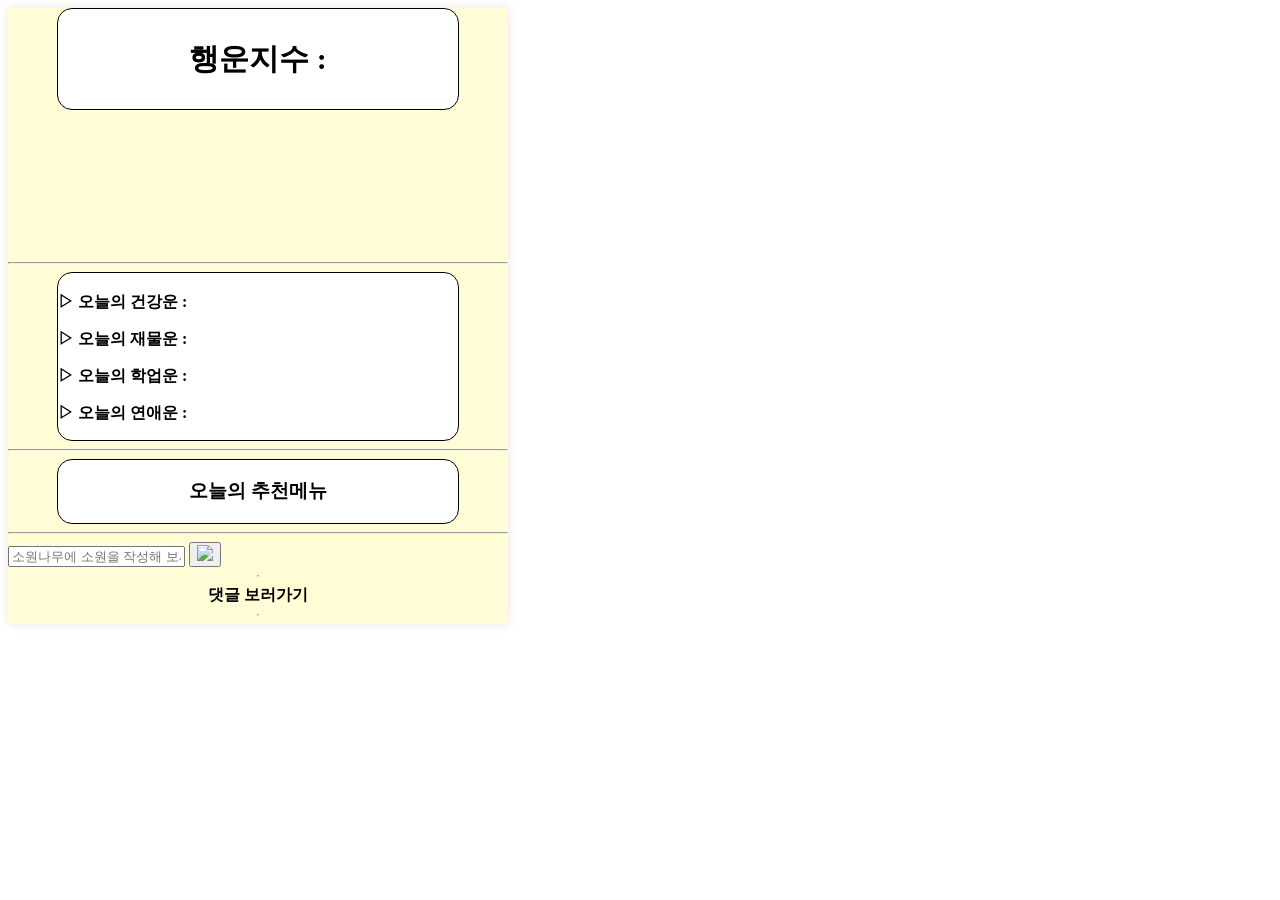
==== src/main/resources/templates/gameresult.html @ 648983e3 "first commit" ====
<!DOCTYPE html>
<html lang="en">
<head>
    <meta charset="UTF-8" />
    <title>TOPBALANCE - 게임 결과</title>
    <style>
        .result-container {
            display: flex;
            flex-direction: column;
            flex: 1;
            max-width: 500px;
            width: 100%;
            background-color: hsl(56, 100%, 92%);
            box-shadow: 0 0 10px rgba(0, 0, 0, 0.1);
            box-sizing: border-box;
            position: relative;
        }
        .total-luck {
            width: 80%;
            flex-direction: column;
            height: 100px;
            text-align: center;
            border: 1px solid black;
            border-radius: 15px;
            background-color: white;
            margin: auto;
        }
        .total-luck p {
            font-size: 30px;
            text-align: center;
            font-weight: bold;
        }

        .result-container a {
            margin: auto;
            text-decoration: none;
            color: black;
            font-weight: bold;
        }
        .result-container a:hover {
            color: orangered;
        }

        .trump {
            display: flex;
            justify-content: center;
            align-items: center;
        }
        .trump p {
            margin: 13px;
            width: 80px;
            height: 100px;
        }

        .trump p {
            display: flex;
            justify-content: center;
            align-items: center;
        }
        /*.trump-luck p {*/
        /*    margin: 0px 30px;*/
        /*    text-align: center;*/
        /*    font-weight: bold;*/
        /*}*/


        .luck-sentence {
            margin: auto;
            font-weight: bold;
            width: 80%;
            height: 100%;
            flex-direction: column;
            text-align: left;
            border: 1px solid black;
            border-radius: 15px;
            background-color: white;
        }
        .luck-sentence h3 {
            text-align: center;
        }

        .lucky-menu {
            margin: auto;
            font-weight: bold;
            width: 80%;
            height: 100%;
            flex-direction: column;
            text-align: left;
            border: 1px solid black;
            border-radius: 15px;
            background-color: white;
            text-align: center;
        }

        .lucky-menu img {
            width: 160px;
            height: 130px;
        }

        .wishinput {
            text-align: center;
            margin: auto;
        }
        .wishinput input {
            display: flex;
            border-radius: 15px;
            margin-right: 5px;
            background-color: lightgray;
            width: 300px;
            height: 30px;
            border: none;
        }
        .wishinput img {
            width: 15px;
            height: 15px;
        }
        .wishinput label {
            display: flex;
        }
    </style>
</head>
<body>

<div class="result-container">
    <form action="/gameresult" method="get" enctype="multipart/form-data">
        <div class="total-luck">
            <p>행운지수 :</p><p th:text="${totalScore}"></p>
        </div>

        <br />

        <div class="trump" th:each="${cardPath}">
            <p th:text="${cardPath.spadePath}"></p>
            <p th:text="${cardPath.cloverPath}"></p>
            <p th:text="${cardPath.heartPath}"></p>
            <p th:text="${cardPath.diamondPath}"></p>

        </div>

        <hr />

        <div class="luck-sentence">
            <h3><p th:text="${result['']}"></p></h3>
            <p>
                ▷ 오늘의 건강운 :<br />
            <p th:text="${result['C']}"></p>
            ▷ 오늘의 재물운 :<br />
            <p th:text="${result['D']}"></p>
            ▷ 오늘의 학업운 :<br />
            <p th:text="${result['S']}"></p>
            ▷ 오늘의 연애운 :
            <p th:text="${result['H']}"></p>
            </p>
        </div>

        <hr />
        <div class="lucky-menu">
            <h3>오늘의 추천메뉴</h3>
            <p th:text="${todaysLunch}"></p>
        </div>


        <hr />
        <form class="wishinput">
            <label>
                <input
                        type="text"
                        maxlength="100"
                        placeholder="소원나무에 소원을 작성해 보세요!"
                        required
                />
                <button type="submit">
                    <img src="../02_CSS/image/Group.png" />
                </button>
            </label>
        </form>
        <hr />
        <a href="/bamboo.html">댓글 보러가기</a>
        <hr />
    </form>
</div>
</body>
</html>
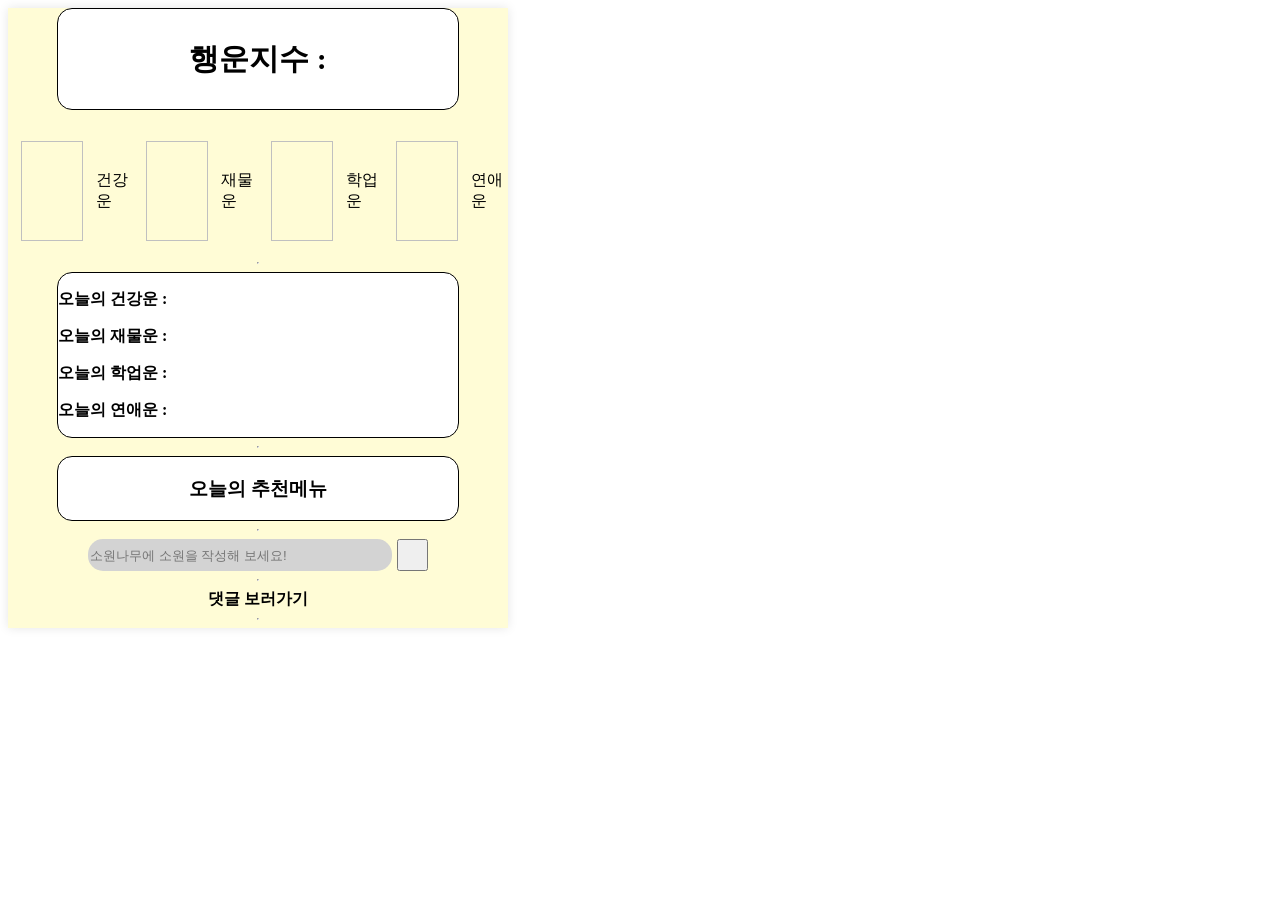
==== commit 3c96ef5b: "wishinput" ====
--- a/src/main/resources/templates/gameresult.html
+++ b/src/main/resources/templates/gameresult.html
@@ -46,7 +46,7 @@
             justify-content: center;
             align-items: center;
         }
-        .trump p {
+        .trump img {
             margin: 13px;
             width: 80px;
             height: 100px;
@@ -122,35 +122,39 @@
 <body>
 
 <div class="result-container">
-    <form action="/gameresult" method="get" enctype="multipart/form-data">
-        <div class="total-luck">
+
+    <div class="total-luck">
             <p>행운지수 :</p><p th:text="${totalScore}"></p>
-        </div>
+    </div>
 
-        <br />
+    <br />
 
-        <div class="trump" th:each="${cardPath}">
-            <p th:text="${cardPath.spadePath}"></p>
-            <p th:text="${cardPath.cloverPath}"></p>
-            <p th:text="${cardPath.heartPath}"></p>
-            <p th:text="${cardPath.diamondPath}"></p>
+    <div class="trump">
 
-        </div>
-
+           <img th:src="${cardPath.cloverPath}">
+        <p>건강운</p>
+        <p th:text="${categoryScore.cloverScore}"></p>
+           <img th:src="${cardPath.diamondPath}">
+        <p>재물운</p>
+        <p th:text="${categoryScore.diamondScore}"></p>
+           <img th:src="${cardPath.cloverPath }">
+        <p>학업운</p>
+        <p th:text="${categoryScore.cloverScore}"></p>
+           <img th:src="${cardPath.heartPath}">
+        <p>연애운</p>
+        <p th:text="${categoryScore.heartScore}"></p>
+    </div>
         <hr />
 
         <div class="luck-sentence">
-            <h3><p th:text="${result['']}"></p></h3>
-            <p>
-                ▷ 오늘의 건강운 :<br />
-            <p th:text="${result['C']}"></p>
-            ▷ 오늘의 재물운 :<br />
-            <p th:text="${result['D']}"></p>
-            ▷ 오늘의 학업운 :<br />
-            <p th:text="${result['S']}"></p>
-            ▷ 오늘의 연애운 :
-            <p th:text="${result['H']}"></p>
-            </p>
+            <p>오늘의 건강운 : </p>
+            <p th:text="${categoryScore.cloverScore}"></p>
+            <p>오늘의 재물운 :</p>
+            <p th:text="${categoryScore.diamondScore}"></p>
+            <p>오늘의 학업운 :</p>
+            <p th:text="${categoryScore.cloverScore}"></p>
+            <p>오늘의 연애운 : </p>
+            <p th:text="${categoryScore.heartScore}"></p>
         </div>
 
         <hr />
@@ -161,12 +165,14 @@
 
 
         <hr />
-        <form class="wishinput">
+
+        <form class="wishinput" action="/insertWish" method="post" onsubmit="return showAlert();">
             <label>
                 <input
                         type="text"
                         maxlength="100"
                         placeholder="소원나무에 소원을 작성해 보세요!"
+                        name="userWish"
                         required
                 />
                 <button type="submit">
@@ -175,9 +181,16 @@
             </label>
         </form>
         <hr />
-        <a href="/bamboo.html">댓글 보러가기</a>
+        <a href="/bamboo">댓글 보러가기</a>
         <hr />
-    </form>
+
+
+    <script>
+        function showAlert(){
+            alert("You wish has been delivered.");
+            return true;
+        }
+    </script>
 </div>
 </body>
 </html>
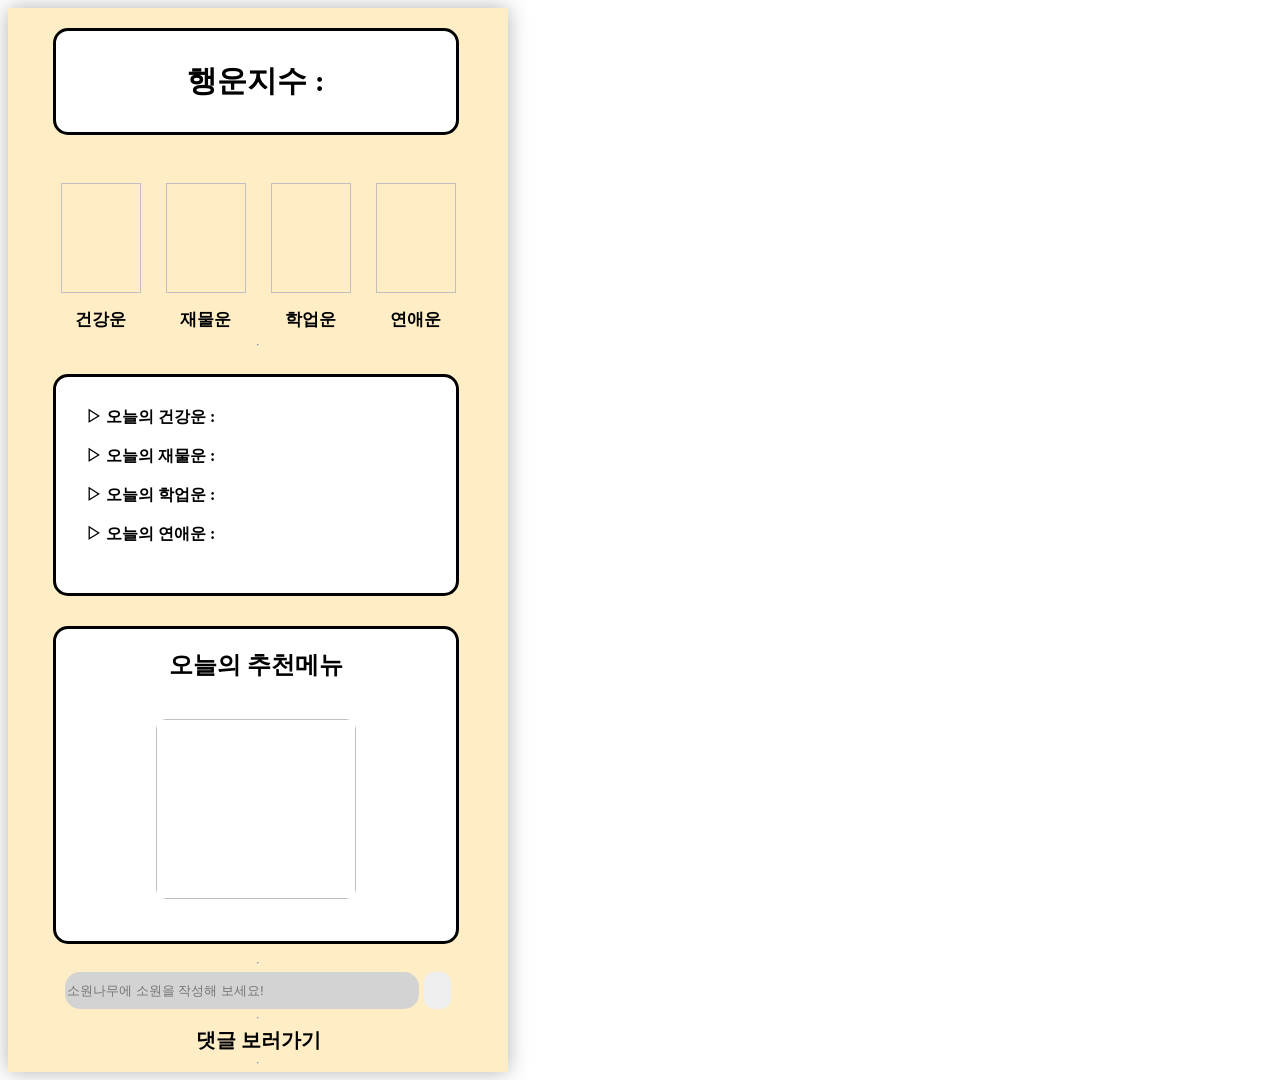
==== commit 888e08db: "css" ====
--- a/src/main/resources/templates/gameresult.html
+++ b/src/main/resources/templates/gameresult.html
@@ -10,25 +10,23 @@
             flex: 1;
             max-width: 500px;
             width: 100%;
-            background-color: hsl(56, 100%, 92%);
-            box-shadow: 0 0 10px rgba(0, 0, 0, 0.1);
-            box-sizing: border-box;
-            position: relative;
+            background-color: hsl(41.16deg 100% 88.69% / 98%);
+            box-shadow: 0 0 20px rgba(0, 0, 0, 0.3);
+
         }
         .total-luck {
             width: 80%;
-            flex-direction: column;
-            height: 100px;
-            text-align: center;
-            border: 1px solid black;
+            text-align: center;
+            border: 3px solid black;
             border-radius: 15px;
             background-color: white;
-            margin: auto;
+            margin: 20px 40px 20px 45px;
         }
         .total-luck p {
             font-size: 30px;
             text-align: center;
             font-weight: bold;
+            display: inline-block;
         }
 
         .result-container a {
@@ -36,6 +34,7 @@
             text-decoration: none;
             color: black;
             font-weight: bold;
+            font-size: 20px;
         }
         .result-container a:hover {
             color: orangered;
@@ -44,57 +43,63 @@
         .trump {
             display: flex;
             justify-content: center;
+            /*flex-wrap: wrap;*/
+            gap: 25px;
+        }
+
+        .trump .card {
+            display: flex;
+            flex-direction: column;
             align-items: center;
-        }
-        .trump img {
-            margin: 13px;
+            text-align: center;
+        }
+
+        .trump .card img {
+            margin: 10px 0;
             width: 80px;
-            height: 100px;
-        }
-
-        .trump p {
-            display: flex;
-            justify-content: center;
-            align-items: center;
-        }
-        /*.trump-luck p {*/
-        /*    margin: 0px 30px;*/
-        /*    text-align: center;*/
-        /*    font-weight: bold;*/
-        /*}*/
-
+            height: 110px;
+        }
+
+        .trump .card span {
+            margin-top: 5px;
+            font-size: 17px;
+            font-weight: bold;
+        }
 
         .luck-sentence {
-            margin: auto;
+            margin: 20px 45px 20px 45px;
+            width: 80%;
+            height: 100%;
+            border: 3px solid black;
+            border-radius: 15px;
+            background-color: white;
+
+        }
+
+        .luck-sentence .luck-text {
+            font-weight: bold;
+            text-align: left;
+            padding: 30px;
+        }
+        .lucky-menu {
+            margin: 10px 45px 10px 45px;
             font-weight: bold;
             width: 80%;
             height: 100%;
             flex-direction: column;
-            text-align: left;
-            border: 1px solid black;
+            border: 3px solid black;
             border-radius: 15px;
             background-color: white;
-        }
-        .luck-sentence h3 {
-            text-align: center;
-        }
-
-        .lucky-menu {
-            margin: auto;
-            font-weight: bold;
-            width: 80%;
-            height: 100%;
-            flex-direction: column;
-            text-align: left;
-            border: 1px solid black;
-            border-radius: 15px;
-            background-color: white;
             text-align: center;
         }
 
         .lucky-menu img {
-            width: 160px;
-            height: 130px;
+            width: 200px;
+            height: 180px;
+            border-radius: 10px;
+        }
+        .lucky-menu p {
+            font-size: 20px;
         }
 
         .wishinput {
@@ -106,8 +111,8 @@
             border-radius: 15px;
             margin-right: 5px;
             background-color: lightgray;
-            width: 300px;
-            height: 30px;
+            width: 350px;
+            height: 35px;
             border: none;
         }
         .wishinput img {
@@ -117,6 +122,14 @@
         .wishinput label {
             display: flex;
         }
+
+        .wishinput button {
+            border-radius: 10px;
+            border: 2px gray;
+        }
+        .luck-sentence .luck-text {
+            margin-outside: 20px;
+        }
     </style>
 </head>
 <body>
@@ -124,43 +137,72 @@
 <div class="result-container">
 
     <div class="total-luck">
-            <p>행운지수 :</p><p th:text="${totalScore}"></p>
+            <p>행운지수 : <p th:text="${totalScore}"></p></p>
     </div>
-
     <br />
-
+<!--    <div class="trump">-->
+<!--           <img th:src="${cardPath.cloverPath}">-->
+<!--           <img th:src="${cardPath.diamondPath}">-->
+<!--           <img th:src="${cardPath.spadePath }">-->
+<!--           <img th:src="${cardPath.heartPath}">-->
+
+<!--        <span>건강운</span>-->
+<!--        <span th:text="${categoryScore.cloverScore}"></span>-->
+<!--        <span>재물운</span>-->
+<!--        <span th:text="${categoryScore.diamondScore}"></span>-->
+<!--        <span>학업운</span>-->
+<!--        <span th:text="${categoryScore.spadeScore}"></span>-->
+<!--        <span>연애운</span>-->
+<!--        <span th:text="${categoryScore.heartScore}"></span>-->
+
+<!--    </div>-->
     <div class="trump">
-
-           <img th:src="${cardPath.cloverPath}">
-        <p>건강운</p>
-        <p th:text="${categoryScore.cloverScore}"></p>
-           <img th:src="${cardPath.diamondPath}">
-        <p>재물운</p>
-        <p th:text="${categoryScore.diamondScore}"></p>
-           <img th:src="${cardPath.cloverPath }">
-        <p>학업운</p>
-        <p th:text="${categoryScore.cloverScore}"></p>
-           <img th:src="${cardPath.heartPath}">
-        <p>연애운</p>
-        <p th:text="${categoryScore.heartScore}"></p>
+        <div class="card">
+            <img th:src="${cardPath.cloverPath}">
+            <span>건강운</span>
+            <span th:text="${categoryScore.cloverScore}"></span>
+        </div>
+        <div class="card">
+            <img th:src="${cardPath.diamondPath}">
+            <span>재물운</span>
+            <span th:text="${categoryScore.diamondScore}"></span>
+        </div>
+        <div class="card">
+            <img th:src="${cardPath.spadePath}">
+            <span>학업운</span>
+            <span th:text="${categoryScore.spadeScore}"></span>
+        </div>
+        <div class="card">
+            <img th:src="${cardPath.heartPath}">
+            <span>연애운</span>
+            <span th:text="${categoryScore.heartScore}"></span>
+        </div>
     </div>
         <hr />
 
         <div class="luck-sentence">
-            <p>오늘의 건강운 : </p>
-            <p th:text="${categoryScore.cloverScore}"></p>
-            <p>오늘의 재물운 :</p>
-            <p th:text="${categoryScore.diamondScore}"></p>
-            <p>오늘의 학업운 :</p>
-            <p th:text="${categoryScore.cloverScore}"></p>
-            <p>오늘의 연애운 : </p>
-            <p th:text="${categoryScore.heartScore}"></p>
-        </div>
-
-        <hr />
+            <div class="luck-text">
+            <span>▷ 오늘의 건강운 : </span>
+            <span th:text="${categoryResult.cloverResult}"></span>
+            <br><br>
+            <span>▷ 오늘의 재물운 :</span>
+            <span th:text="${categoryResult.diamondResult}"></span>
+            <br><br>
+            <span>▷ 오늘의 학업운 :</span>
+            <span th:text="${categoryResult.spadeResult}"></span>
+            <br><br>
+            <span>▷ 오늘의 연애운 : </span>
+            <span th:text="${categoryResult.heartResult}"></span>
+            <br><br>
+            </div>
+        </div>
+
         <div class="lucky-menu">
-            <h3>오늘의 추천메뉴</h3>
+            <h2>오늘의 추천메뉴</h2>
+            <br>
+            <img th:src="${lunchPath}">
             <p th:text="${todaysLunch}"></p>
+            <br>
         </div>
 
 
@@ -176,7 +218,7 @@
                         required
                 />
                 <button type="submit">
-                    <img src="../02_CSS/image/Group.png" />
+                    <img src="images/Group.png" />
                 </button>
             </label>
         </form>
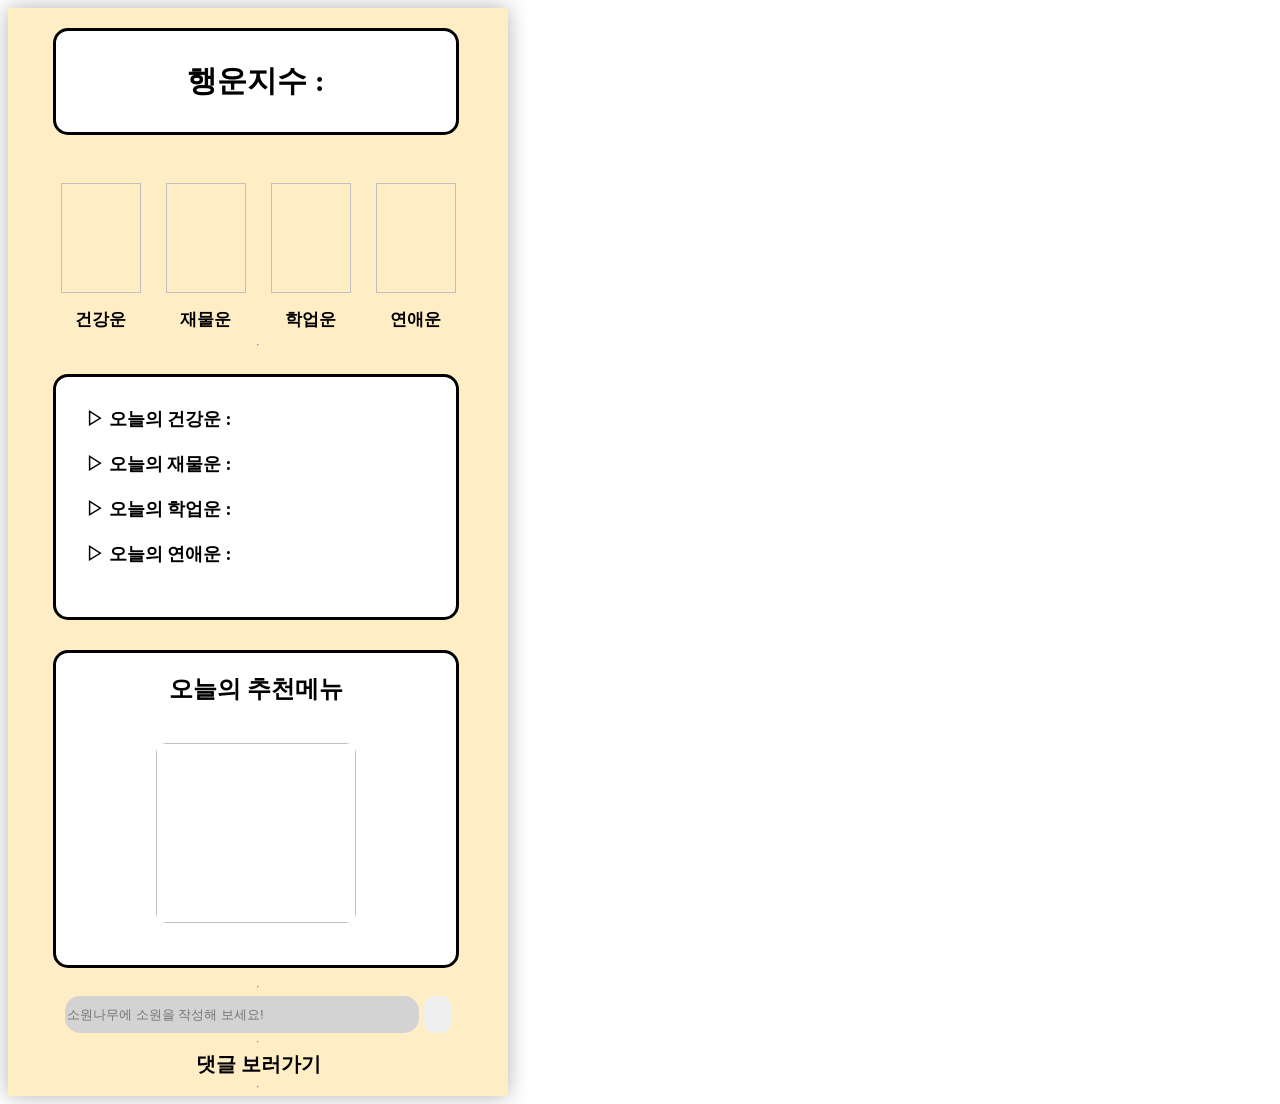
==== commit 5af26528: "css 수정" ====
--- a/src/main/resources/templates/gameresult.html
+++ b/src/main/resources/templates/gameresult.html
@@ -78,6 +78,7 @@
 
         .luck-sentence .luck-text {
             font-weight: bold;
+            font-size: 18px;
             text-align: left;
             padding: 30px;
         }
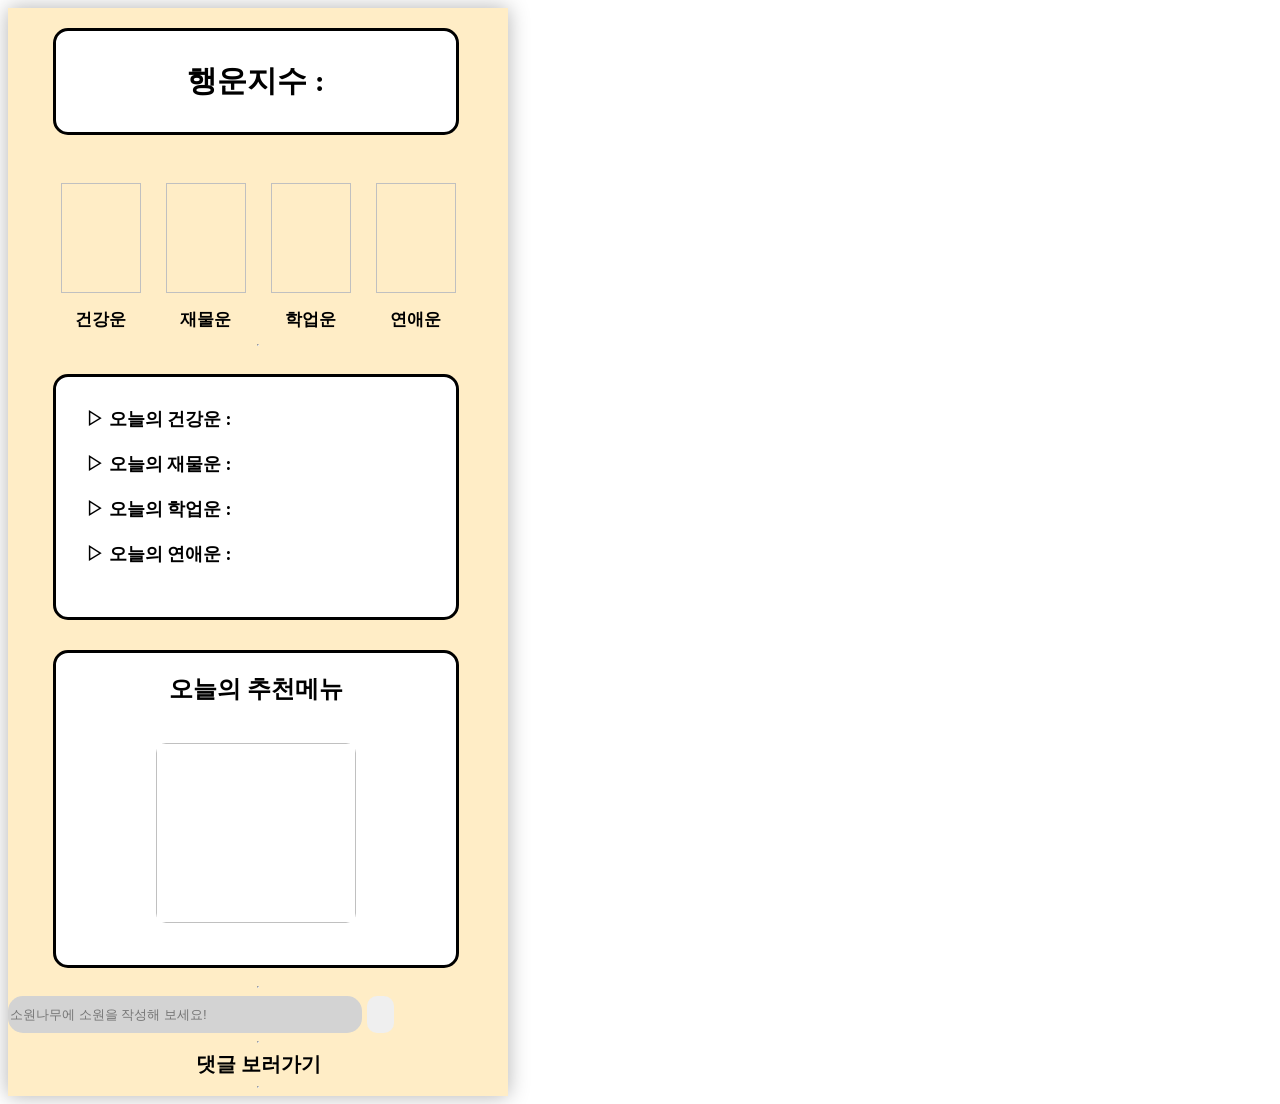
==== commit cd23ed12: "header 수정" ====
--- a/src/main/resources/templates/gameresult.html
+++ b/src/main/resources/templates/gameresult.html
@@ -3,6 +3,8 @@
 <head>
     <meta charset="UTF-8" />
     <title>TOPBALANCE - 게임 결과</title>
+    <link rel="stylesheet" href="/css/styles.css"/>
+    <script src="/js/script.js" defer></script>
     <style>
         .result-container {
             display: flex;
@@ -134,7 +136,7 @@
     </style>
 </head>
 <body>
-
+<th:block th:replace="~{layout/header :: header}"></th:block>
 <div class="result-container">
 
     <div class="total-luck">
@@ -209,6 +211,7 @@
 
         <hr />
 
+    <th:block th:unless="${loggedInUser == null}">
         <form class="wishinput" action="/insertWish" method="post" onsubmit="return showAlert();">
             <label>
                 <input
@@ -223,6 +226,7 @@
                 </button>
             </label>
         </form>
+    </th:block>
         <hr />
         <a href="/bamboo">댓글 보러가기</a>
         <hr />
